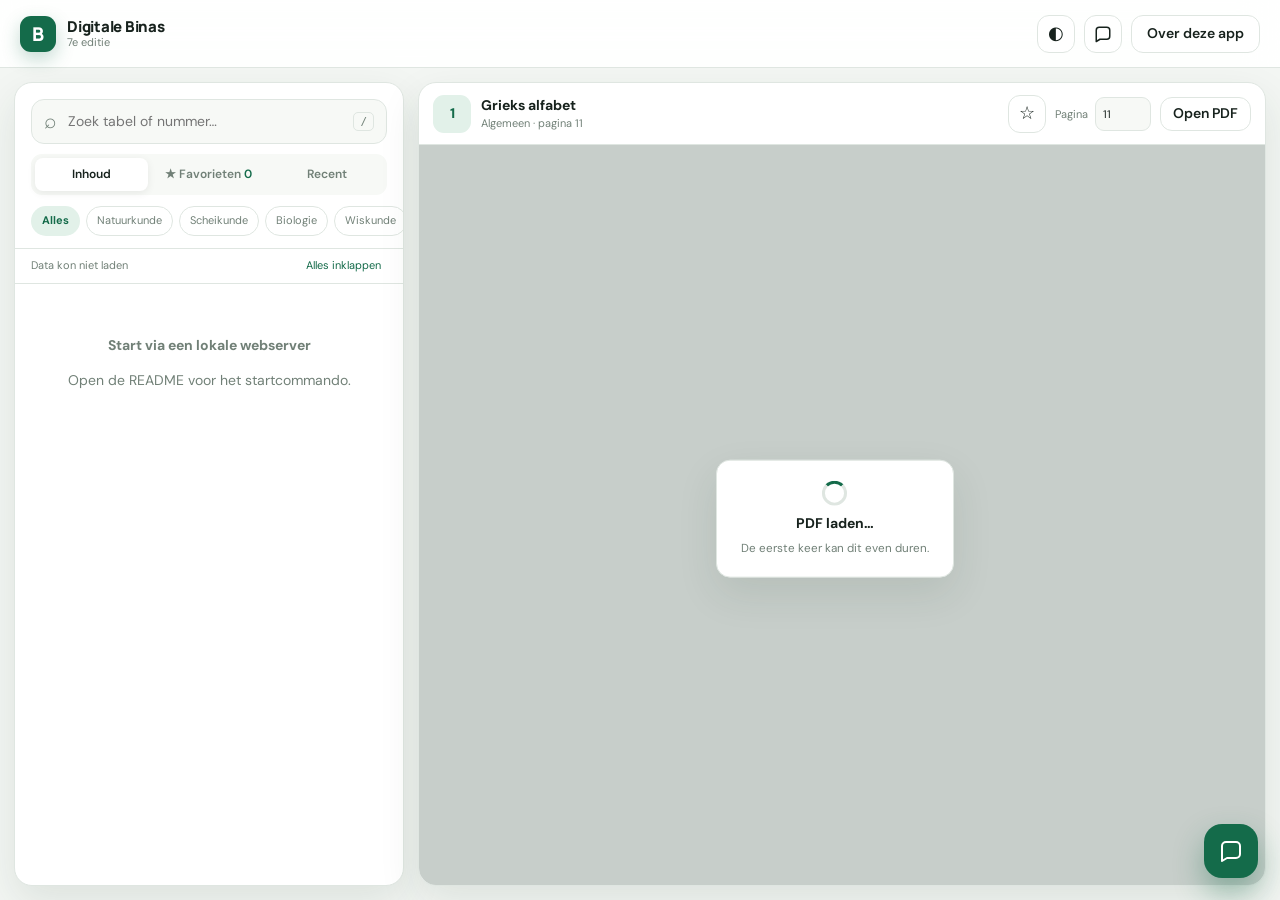
==== index.html @ 925eb30e "initial commit" ====
<!doctype html>
<html lang="nl" data-theme="light">
<head>
  <meta charset="utf-8">
  <meta name="viewport" content="width=device-width,initial-scale=1">
  <meta name="description" content="Lokale digitale Binas-tabelzoeker">
  <title>Digitale Binas — tabelzoeker</title>
  <link rel="icon" href="favicon.svg" type="image/svg+xml">
  <link rel="stylesheet" href="styles.css?v=highlight5">
  <style>
    .chat-fab { position: fixed !important; z-index: 80; right: 22px; bottom: 22px; width: 54px; height: 54px; border: 0; border-radius: 18px; background: var(--accent, #146b4a); color: #fff; cursor: pointer; display: grid; place-items: center; box-shadow: 0 14px 30px rgba(20,107,74,.38); }
    .chat-fab svg { pointer-events: none; }
    .chat-fab-close { display: none; }
    .chat-fab.open .chat-fab-open { display: none; }
    .chat-fab.open .chat-fab-close { display: block; }
    #chatHeaderButton svg { pointer-events: none; }
    .chat-popup { position: fixed !important; z-index: 80; right: 22px; bottom: 88px; left: auto; top: auto; inset: auto 22px 88px auto; margin: 0 !important; padding: 0 !important; width: min(400px, calc(100vw - 24px)) !important; max-width: none; height: min(560px, calc(100vh - 186px)); display: none !important; flex-direction: column; background: var(--surface, #fff); color: var(--ink, #17221d); border: 1px solid var(--line, #dfe6e1); border-radius: 20px; box-shadow: 0 24px 70px rgba(12,28,20,.28); overflow: hidden; }
    .chat-popup.open, .chat-popup[open] { display: flex !important; }
    @media (max-width: 850px) {
      .chat-fab { right: 14px; bottom: 14px; }
      .chat-popup { right: 8px; left: 8px; bottom: 78px; width: auto !important; inset: auto 8px 78px 8px; }
    }
  </style>
</head>
<body>
  <header class="topbar">
    <button class="icon-button mobile-only" id="menuButton" aria-label="Open inhoudsopgave">☰</button>
    <a class="brand" href="index.html" aria-label="Digitale Binas">
      <span class="brand-mark">B</span>
      <span><strong>Digitale Binas</strong><small>7e editie</small></span>
    </a>
    <nav class="top-actions" aria-label="Hoofdnavigatie">
      <button class="icon-button" id="themeButton" aria-label="Wissel thema" title="Wissel thema">◐</button>
      <button type="button" class="icon-button" id="chatHeaderButton" aria-label="Open Binas-assistent" title="Binas-assistent" onclick="toggleBinasChat(true)">
        <svg viewBox="0 0 24 24" width="18" height="18" fill="none" stroke="currentColor" stroke-width="2" stroke-linejoin="round" aria-hidden="true"><path d="M21 15a4 4 0 0 1-4 4H8l-5 3V7a4 4 0 0 1 4-4h10a4 4 0 0 1 4 4z"/></svg>
      </button>
      <button class="pill-button" id="infoButton">Over deze app</button>
    </nav>
  </header>

  <main class="app-shell">
    <aside class="sidebar" id="sidebar">
      <div class="search-wrap">
        <span aria-hidden="true">⌕</span>
        <input id="searchInput" type="search" placeholder="Zoek tabel of nummer…" autocomplete="off">
        <kbd>/</kbd>
      </div>

      <div class="quick-tabs" role="tablist" aria-label="Weergave">
        <button class="quick-tab active" data-view="contents">Inhoud</button>
        <button class="quick-tab" data-view="favorites">★ Favorieten <span id="favoriteCount">0</span></button>
        <button class="quick-tab" data-view="recent">Recent</button>
      </div>

      <div class="subject-filters" id="subjectFilters" aria-label="Vakkenfilter">
        <button class="subject active" data-theme-filter="all">Alles</button>
        <button class="subject" data-theme-filter="natuurkunde">Natuurkunde</button>
        <button class="subject" data-theme-filter="scheikunde">Scheikunde</button>
        <button class="subject" data-theme-filter="biologie">Biologie</button>
        <button class="subject" data-theme-filter="wiskunde">Wiskunde</button>
      </div>

      <div class="list-summary"><span id="resultSummary">Tabellen laden…</span><button id="expandButton">Alles inklappen</button></div>
      <div class="table-list" id="tableList" aria-live="polite"></div>
    </aside>

    <section class="viewer-panel">
      <div class="viewer-toolbar">
        <div class="current-table">
          <span class="table-badge" id="currentLabel">1</span>
          <span><strong id="currentTitle">Grieks alfabet</strong><small id="currentMeta">Algemeen · pagina 11</small></span>
        </div>
        <div class="viewer-actions">
          <button class="icon-button" id="favoriteCurrent" aria-label="Voeg huidige tabel toe aan favorieten" title="Favoriet">☆</button>
          <label class="page-jump">Pagina <input id="pageInput" type="number" min="1" max="317" value="11"></label>
          <button class="pill-button compact" id="openPdfButton">Open PDF</button>
        </div>
      </div>
      <div class="pdf-wrap">
        <div class="pdf-viewer" id="pdfViewer" role="document" aria-label="Binas PDF" tabindex="0">
          <div class="pdf-loading" id="pdfLoading"><span class="spinner"></span><b>PDF laden…</b><small>De eerste keer kan dit even duren.</small></div>
        </div>
      </div>
    </section>
  </main>

  <div class="backdrop" id="backdrop"></div>
  <dialog id="infoDialog">
    <button class="dialog-close" id="closeInfo" aria-label="Sluiten">×</button>
    <span class="eyebrow">LOKALE RECREATIE</span>
    <h2>De Binas, zonder het bladeren.</h2>
    <p>Zoek op onderwerp, titel of tabelnummer en spring direct naar de juiste pagina in je eigen PDF.</p>
    <div class="feature-grid">
      <div><b>383</b><span>tabellen en subtabelverwijzingen</span></div>
      <div><b>100</b><span>genummerde hoofdtabellen</span></div>
      <div><b>Lokaal</b><span>favorieten en recent bekeken</span></div>
    </div>
    <p class="muted">Deze onafhankelijke recreatie gebruikt uitsluitend het door jou aangeleverde, legaal verkregen PDF-bestand.</p>
  </dialog>

  <button type="button" class="chat-fab" id="chatToggle" aria-label="Open Binas-assistent" aria-expanded="false" title="Binas-assistent" onclick="toggleBinasChat()">
    <svg class="chat-fab-open" viewBox="0 0 24 24" width="24" height="24" fill="none" stroke="currentColor" stroke-width="2" stroke-linejoin="round" aria-hidden="true"><path d="M21 15a4 4 0 0 1-4 4H8l-5 3V7a4 4 0 0 1 4-4h10a4 4 0 0 1 4 4z"/></svg>
    <svg class="chat-fab-close" viewBox="0 0 24 24" width="22" height="22" fill="none" stroke="currentColor" stroke-width="2" aria-hidden="true"><path d="M6 6l12 12M18 6L6 18"/></svg>
  </button>
  <dialog class="chat-popup" id="chatPopup" aria-label="Binas-assistent" aria-hidden="true">
    <header class="chat-header">
      <span class="chat-avatar" aria-hidden="true">AI</span>
      <span>
        <strong>Binas-assistent</strong>
        <small>Zoekt in de PDF · DeepSeek</small>
      </span>
      <button type="button" class="dialog-close" id="chatClose" aria-label="Sluit assistent" onclick="toggleBinasChat(false)">×</button>
    </header>
    <div class="chat-messages" id="chatMessages" aria-live="polite"></div>
    <form class="chat-form" id="chatForm">
      <textarea id="chatInput" rows="1" placeholder="Vraag iets over Binas…" autocomplete="off"></textarea>
      <button type="submit" class="chat-send" aria-label="Verstuur">➤</button>
    </form>
  </dialog>

  <script>
    window.toggleBinasChat = function (force) {
      var popup = document.getElementById('chatPopup');
      var fab = document.getElementById('chatToggle');
      if (!popup) return false;
      var isOpen = popup.classList.contains('open') || popup.open === true;
      var open = typeof force === 'boolean' ? force : !isOpen;
      popup.classList.toggle('open', open);
      popup.setAttribute('aria-hidden', open ? 'false' : 'true');
      if (fab) {
        fab.classList.toggle('open', open);
        fab.setAttribute('aria-expanded', open ? 'true' : 'false');
      }
      if (open) {
        if (typeof popup.show === 'function' && !popup.open) popup.show();
        var input = document.getElementById('chatInput');
        if (input) setTimeout(function () { input.focus(); }, 0);
      } else if (typeof popup.close === 'function' && popup.open) {
        popup.close();
      }
      return open;
    };
    document.addEventListener('keydown', function (event) {
      if (event.key === 'Escape') window.toggleBinasChat(false);
    });
  </script>
  <script type="module" src="app.js?v=highlight6"></script>
</body>
</html>
---- styles.css ----
@import url('https://fonts.googleapis.com/css2?family=DM+Sans:wght@400;500;600;700&family=Manrope:wght@600;700;800&display=swap');

:root {
  --bg: #f3f6f3;
  --surface: #fff;
  --surface-2: #f7f9f6;
  --ink: #17221d;
  --muted: #718077;
  --line: #dfe6e1;
  --accent: #146b4a;
  --accent-soft: #e2f1e9;
  --shadow: 0 16px 40px rgba(27, 56, 42, .1);
  --topbar: 68px;
}

[data-theme="dark"] {
  --bg: #101713;
  --surface: #18211c;
  --surface-2: #1d2821;
  --ink: #edf5f0;
  --muted: #9aaba1;
  --line: #2b3931;
  --accent: #66c69b;
  --accent-soft: #213c30;
  --shadow: 0 16px 40px rgba(0, 0, 0, .32);
}

* { box-sizing: border-box; }
html, body { height: 100%; }
body { margin: 0; background: var(--bg); color: var(--ink); font: 14px/1.45 "DM Sans", sans-serif; overflow: hidden; }
button, input { font: inherit; }
button { color: inherit; }

.topbar { height: var(--topbar); display: flex; align-items: center; justify-content: space-between; padding: 0 20px; background: color-mix(in srgb, var(--surface) 92%, transparent); border-bottom: 1px solid var(--line); position: relative; z-index: 20; backdrop-filter: blur(18px); }
.brand { display: flex; align-items: center; gap: 11px; text-decoration: none; color: inherit; }
.brand-mark { width: 36px; height: 36px; display: grid; place-items: center; border-radius: 11px; color: white; background: var(--accent); font: 800 19px Manrope, sans-serif; box-shadow: 0 7px 18px color-mix(in srgb, var(--accent) 25%, transparent); }
.brand strong { display: block; font: 800 15px Manrope, sans-serif; letter-spacing: -.25px; }
.brand small { display: block; color: var(--muted); font-size: 11px; margin-top: -2px; }
.top-actions, .viewer-actions { display: flex; align-items: center; gap: 9px; }
.icon-button, .pill-button { border: 1px solid var(--line); background: var(--surface); cursor: pointer; transition: .18s ease; }
.icon-button:hover, .pill-button:hover { border-color: var(--accent); transform: translateY(-1px); }
.icon-button { width: 38px; height: 38px; border-radius: 12px; font-size: 18px; display: grid; place-items: center; }
.pill-button { min-height: 38px; border-radius: 12px; padding: 0 15px; font-weight: 600; }
.pill-button.compact { min-height: 34px; padding: 0 12px; }

.app-shell { height: calc(100vh - var(--topbar)); display: grid; grid-template-columns: 390px minmax(0, 1fr); gap: 14px; padding: 14px; }
.sidebar, .viewer-panel { background: var(--surface); border: 1px solid var(--line); border-radius: 18px; overflow: hidden; box-shadow: var(--shadow); }
.sidebar { display: flex; flex-direction: column; min-width: 0; }
.search-wrap { margin: 16px 16px 10px; height: 45px; border: 1px solid var(--line); background: var(--surface-2); border-radius: 13px; display: flex; align-items: center; gap: 9px; padding: 0 12px; }
.search-wrap:focus-within { border-color: var(--accent); box-shadow: 0 0 0 3px color-mix(in srgb, var(--accent) 13%, transparent); }
.search-wrap > span { font-size: 21px; color: var(--muted); }
.search-wrap input { flex: 1; width: 100%; border: 0; outline: 0; color: var(--ink); background: transparent; }
.search-wrap kbd { color: var(--muted); border: 1px solid var(--line); border-radius: 5px; padding: 1px 6px; font-size: 11px; }
.quick-tabs { display: grid; grid-template-columns: repeat(3, 1fr); gap: 5px; margin: 0 16px 11px; padding: 4px; background: var(--surface-2); border-radius: 11px; }
.quick-tab { border: 0; border-radius: 8px; background: transparent; padding: 8px 5px; color: var(--muted); cursor: pointer; font-size: 12px; font-weight: 600; }
.quick-tab.active { background: var(--surface); color: var(--ink); box-shadow: 0 2px 8px rgba(0,0,0,.07); }
.quick-tab span { color: var(--accent); }
.subject-filters { display: flex; gap: 6px; overflow: auto; padding: 0 16px 12px; scrollbar-width: none; }
.subject { flex: 0 0 auto; border: 1px solid var(--line); border-radius: 999px; background: transparent; padding: 6px 10px; font-size: 11px; color: var(--muted); cursor: pointer; }
.subject.active { color: var(--accent); background: var(--accent-soft); border-color: transparent; font-weight: 700; }
.list-summary { display: flex; justify-content: space-between; align-items: center; padding: 8px 16px; color: var(--muted); border-top: 1px solid var(--line); border-bottom: 1px solid var(--line); font-size: 11px; }
.list-summary button { border: 0; background: none; color: var(--accent); cursor: pointer; font-size: 11px; }
.table-list { flex: 1; overflow: auto; padding: 7px 8px 30px; }
.empty { padding: 44px 22px; text-align: center; color: var(--muted); }
.section { margin-bottom: 4px; }
.section-heading { width: 100%; display: flex; align-items: center; gap: 8px; border: 0; border-radius: 9px; background: transparent; cursor: pointer; padding: 9px 8px; text-align: left; font-weight: 700; font-size: 12px; letter-spacing: .02em; text-transform: uppercase; color: var(--muted); }
.section-heading:hover { background: var(--surface-2); }
.section-heading .chevron { margin-left: auto; transition: transform .15s; }
.section.collapsed .chevron { transform: rotate(-90deg); }
.section.collapsed .section-items { display: none; }
.table-row { display: grid; grid-template-columns: 39px 1fr 30px; align-items: center; gap: 7px; min-height: 43px; border-radius: 10px; padding: 3px 4px 3px 7px; cursor: pointer; }
.table-row:hover { background: var(--surface-2); }
.table-row.active { background: var(--accent-soft); color: var(--accent); }
.table-row.subtable { margin-left: 27px; grid-template-columns: 34px 1fr 30px; min-height: 38px; }
.row-label { width: 33px; height: 29px; display: grid; place-items: center; border-radius: 8px; background: var(--surface-2); border: 1px solid var(--line); font-weight: 700; font-size: 11px; }
.active .row-label { background: var(--surface); border-color: color-mix(in srgb, var(--accent) 28%, var(--line)); }
.row-copy { min-width: 0; }
.row-title { white-space: nowrap; overflow: hidden; text-overflow: ellipsis; display: block; font-weight: 500; }
.row-page { display: block; font-size: 10px; color: var(--muted); }
.star { height: 29px; border: 0; border-radius: 8px; background: transparent; color: var(--muted); cursor: pointer; font-size: 17px; }
.star:hover, .star.saved { color: #d8971c; background: color-mix(in srgb, #d8971c 10%, transparent); }

.viewer-panel { display: flex; flex-direction: column; min-width: 0; }
.viewer-toolbar { min-height: 62px; display: flex; align-items: center; justify-content: space-between; gap: 15px; padding: 10px 14px; border-bottom: 1px solid var(--line); }
.current-table { display: flex; align-items: center; gap: 10px; min-width: 0; }
.current-table > span:last-child { min-width: 0; }
.current-table strong { display: block; white-space: nowrap; text-overflow: ellipsis; overflow: hidden; }
.current-table small { display: block; color: var(--muted); font-size: 11px; }
.table-badge { flex: 0 0 auto; width: 38px; height: 38px; display: grid; place-items: center; border-radius: 11px; color: var(--accent); background: var(--accent-soft); font-weight: 800; }
.page-jump { color: var(--muted); font-size: 11px; white-space: nowrap; }
.page-jump input { width: 56px; height: 34px; margin-left: 4px; border: 1px solid var(--line); border-radius: 9px; background: var(--surface-2); color: var(--ink); padding: 0 7px; }
.pdf-wrap { flex: 1; min-height: 0; background: #c7ceca; overflow: hidden; }
.pdf-viewer { width: 100%; height: 100%; overflow: auto; padding: 24px max(18px, calc((100% - 920px) / 2)); scroll-behavior: auto; scrollbar-gutter: stable; position: relative; user-select: text; }
.pdf-page { position: relative; width: 100%; max-width: 920px; margin: 0 auto 18px; background: white; box-shadow: 0 4px 18px rgba(21, 36, 29, .18); border-radius: 2px; overflow: hidden; }
.pdf-page-surface { position: relative; margin: 0 auto; }
.pdf-page-surface canvas { position: absolute; inset: 0; width: 100%; height: 100%; display: block; }
.pdf-highlight-layer { position: absolute; inset: 0; z-index: 1; pointer-events: none; }
.pdf-answer-box { position: absolute; background: rgb(20 107 74 / 22%); outline: 1px solid color-mix(in srgb, var(--accent) 45%, transparent); border-radius: 2px; }
.textLayer { --total-scale-factor: calc(var(--scale-factor, 1) * var(--visual-viewport-scale, 1)); position: absolute; inset: 0; overflow: clip; line-height: 1; text-size-adjust: none; z-index: 2; transform-origin: 0 0; }
.textLayer span, .textLayer br { color: transparent; position: absolute; white-space: pre; cursor: text; transform-origin: 0% 0%; }
.textLayer > :not(.markedContent), .textLayer .markedContent span:not(.markedContent) {
  font-size: calc(var(--total-scale-factor) * var(--font-height, 1px));
  transform: rotate(var(--rotate, 0deg)) scaleX(var(--scale-x, 1));
}
.textLayer span.markedContent { top: 0; height: 0; }
.textLayer ::selection { background: color-mix(in srgb, var(--accent) 35%, transparent); }
.textLayer span.answer-highlight { background: transparent; }
.pdf-page-number { position: absolute; right: 9px; bottom: 8px; min-width: 25px; height: 22px; display: grid; place-items: center; padding: 0 6px; border-radius: 6px; color: #fff; background: rgba(17, 27, 22, .65); font-size: 10px; opacity: 0; transition: opacity .15s; }
.pdf-page:hover .pdf-page-number { opacity: 1; }
.pdf-loading { position: sticky; z-index: 3; top: 42%; width: fit-content; margin: 0 auto; display: grid; justify-items: center; gap: 7px; padding: 20px 24px; color: var(--ink); background: var(--surface); border: 1px solid var(--line); border-radius: 14px; box-shadow: var(--shadow); }
.pdf-loading small { color: var(--muted); }
.pdf-loading.hidden { display: none; }
.spinner { width: 25px; height: 25px; border: 3px solid var(--line); border-top-color: var(--accent); border-radius: 50%; animation: spin .8s linear infinite; }
@keyframes spin { to { transform: rotate(360deg); } }

.backdrop { display: none; }
dialog { width: min(570px, calc(100vw - 32px)); border: 1px solid var(--line); border-radius: 22px; background: var(--surface); color: var(--ink); box-shadow: 0 30px 90px rgba(0,0,0,.3); padding: 34px; }
dialog::backdrop { background: rgba(6, 18, 12, .48); backdrop-filter: blur(4px); }
.dialog-close { position: absolute; right: 16px; top: 14px; border: 0; background: transparent; color: var(--muted); cursor: pointer; font-size: 27px; }
.eyebrow { color: var(--accent); font-size: 11px; font-weight: 800; letter-spacing: .13em; }
dialog h2 { font: 800 30px/1.15 Manrope, sans-serif; letter-spacing: -.8px; margin: 10px 0; }
dialog p { color: var(--muted); }
.feature-grid { display: grid; grid-template-columns: repeat(3,1fr); gap: 9px; margin: 24px 0; }
.feature-grid div { padding: 16px 12px; background: var(--surface-2); border: 1px solid var(--line); border-radius: 13px; }
.feature-grid b { display: block; color: var(--accent); font: 800 20px Manrope, sans-serif; }
.feature-grid span { color: var(--muted); font-size: 11px; }
.muted { font-size: 11px; }
.mobile-only { display: none; }

.pdf-page.flash-focus { outline: 3px solid var(--accent); box-shadow: 0 0 0 7px color-mix(in srgb, var(--accent) 28%, transparent); }

.chat-fab { position: fixed; z-index: 60; right: 22px; bottom: 22px; width: 54px; height: 54px; border: 0; border-radius: 18px; background: var(--accent); color: #fff; cursor: pointer; display: grid; place-items: center; box-shadow: 0 14px 30px color-mix(in srgb, var(--accent) 38%, transparent); transition: transform .18s ease, background .18s ease; }
.chat-fab:hover { transform: translateY(-2px); }
.chat-fab-close { display: none; }
.chat-fab.open .chat-fab-open { display: none; }
.chat-fab.open .chat-fab-close { display: block; }
.chat-popup { position: fixed; z-index: 80; right: 22px; bottom: 88px; left: auto; top: auto; inset: auto 22px 88px auto; margin: 0; padding: 0; width: min(400px, calc(100vw - 24px)); max-width: none; height: min(560px, calc(100vh - var(--topbar) - 118px)); display: none; flex-direction: column; background: var(--surface); color: var(--ink); border: 1px solid var(--line); border-radius: 20px; box-shadow: 0 24px 70px rgba(12, 28, 20, .28); overflow: hidden; }
.chat-popup.open, .chat-popup[open] { display: flex; }
.chat-header { display: flex; align-items: center; gap: 10px; min-height: 64px; padding: 10px 44px 10px 14px; border-bottom: 1px solid var(--line); background: var(--surface-2); position: relative; }
.chat-header strong { display: block; font: 800 14px Manrope, sans-serif; }
.chat-header small { display: block; color: var(--muted); font-size: 11px; margin-top: -1px; }
.chat-avatar { width: 34px; height: 34px; display: grid; place-items: center; border-radius: 11px; background: var(--accent); color: #fff; font: 800 11px Manrope, sans-serif; }
.chat-header .dialog-close { right: 10px; top: 12px; }
.chat-messages { flex: 1; min-height: 0; overflow: auto; padding: 14px 14px 10px; display: flex; flex-direction: column; gap: 8px; }
.chat-empty { margin: auto; text-align: center; color: var(--muted); max-width: 280px; padding: 12px; }
.chat-empty b { display: block; color: var(--ink); margin-bottom: 6px; }
.chat-empty code { font-size: 11px; }
.chat-bubble { max-width: 92%; padding: 9px 12px; border-radius: 14px; line-height: 1.45; white-space: pre-wrap; overflow-wrap: anywhere; }
.chat-bubble.user { align-self: flex-end; background: var(--accent); color: #fff; border-bottom-right-radius: 5px; }
.chat-bubble.assistant { align-self: flex-start; background: var(--surface-2); border: 1px solid var(--line); border-bottom-left-radius: 5px; white-space: normal; }
.chat-bubble.error { border-color: #c45b4a; color: #b42318; }
.chat-bubble.pending { display: flex; align-items: center; gap: 8px; color: var(--muted); white-space: nowrap; }
.chat-cite { align-self: flex-start; border: 1px solid var(--line); background: var(--accent-soft); color: var(--accent); border-radius: 999px; padding: 5px 10px; font-size: 11px; font-weight: 700; cursor: pointer; }
.chat-cite:hover { border-color: var(--accent); }
.chat-form { display: flex; align-items: end; gap: 8px; padding: 10px 12px 12px; border-top: 1px solid var(--line); background: var(--surface); }
.chat-form textarea { flex: 1; resize: none; min-height: 40px; max-height: 120px; border: 1px solid var(--line); border-radius: 12px; background: var(--surface-2); color: var(--ink); padding: 10px 12px; outline: 0; }
.chat-form textarea:focus { border-color: var(--accent); box-shadow: 0 0 0 3px color-mix(in srgb, var(--accent) 13%, transparent); }
.chat-send { width: 40px; height: 40px; border: 0; border-radius: 12px; background: var(--accent); color: #fff; cursor: pointer; font-size: 16px; }
.chat-dots { display: inline-flex; gap: 3px; }
.chat-dots i { width: 6px; height: 6px; border-radius: 50%; background: var(--accent); animation: chat-bounce 1s infinite ease-in-out; }
.chat-dots i:nth-child(2) { animation-delay: .15s; }
.chat-dots i:nth-child(3) { animation-delay: .3s; }
@keyframes chat-bounce { 0%, 80%, 100% { opacity: .3; transform: translateY(0); } 40% { opacity: 1; transform: translateY(-3px); } }

@media (max-width: 850px) {
  body { overflow: hidden; }
  .mobile-only { display: grid; }
  .topbar { padding: 0 12px; }
  .topbar .brand { margin-right: auto; margin-left: 9px; }
  .top-actions .pill-button { display: none; }
  .app-shell { display: block; padding: 8px; }
  .viewer-panel { height: 100%; border-radius: 15px; }
  .sidebar { position: fixed; z-index: 40; left: 8px; top: calc(var(--topbar) + 8px); bottom: 8px; width: min(390px, calc(100vw - 38px)); transform: translateX(-110%); transition: transform .22s ease; }
  .sidebar.open { transform: translateX(0); }
  .backdrop { position: fixed; z-index: 35; inset: var(--topbar) 0 0; background: rgba(5,15,10,.45); }
  .backdrop.show { display: block; }
  .viewer-toolbar { align-items: flex-start; }
  .viewer-actions .page-jump, .viewer-actions .compact { display: none; }
  .chat-fab { right: 14px; bottom: 14px; }
  .chat-popup { right: 8px; left: 8px; bottom: 78px; width: auto; height: min(70vh, calc(100vh - var(--topbar) - 96px)); }
}

@media (max-width: 520px) {
  .brand small { display: none; }
  .feature-grid { grid-template-columns: 1fr; }
  dialog { padding: 28px 22px; }
}
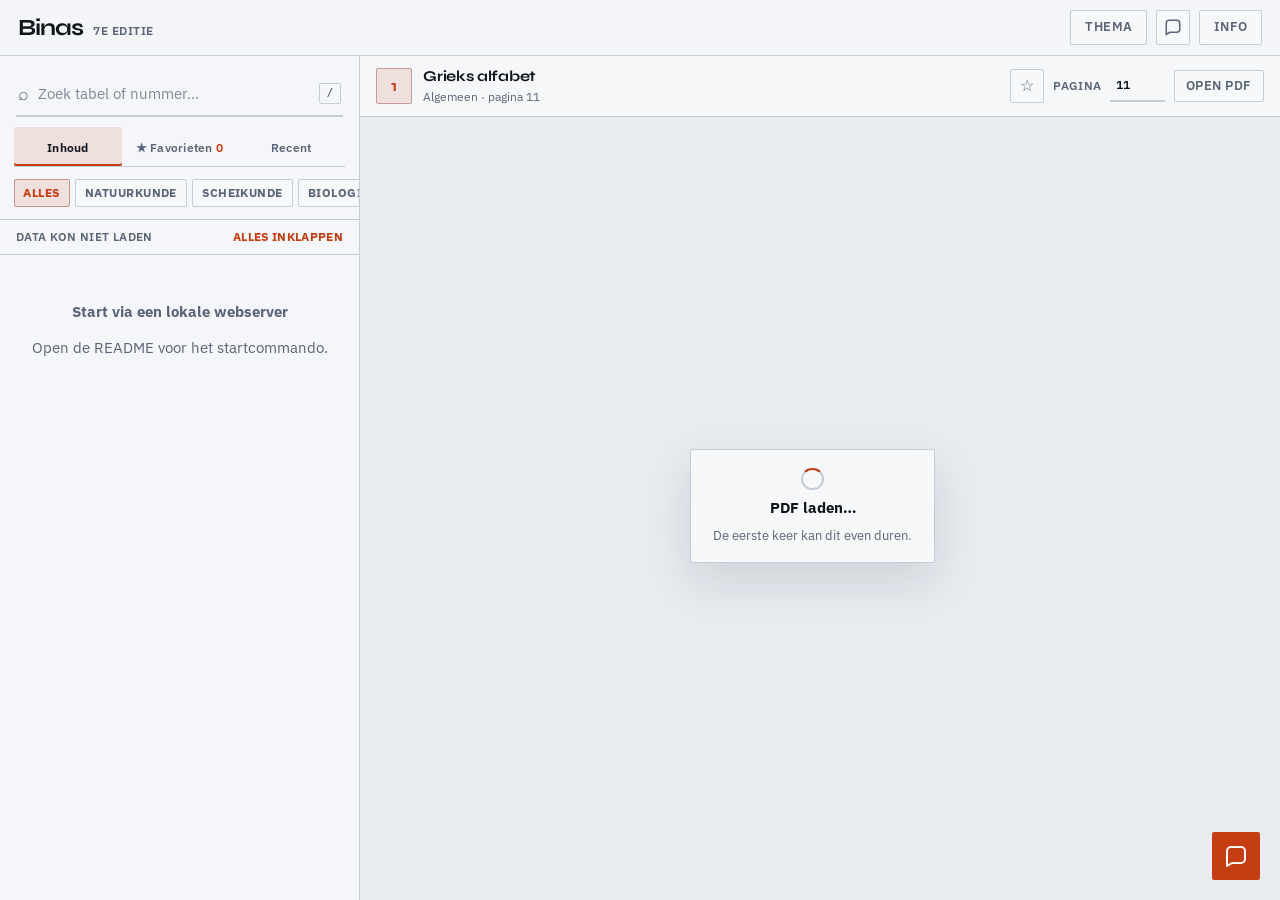
==== commit 46e79de0: "Restyle Digitale Binas to match the Cyfers visual system. Co-authored-by: Cursor <cursoragent@cursor" ====
--- a/index.html
+++ b/index.html
@@ -6,35 +6,24 @@
   <meta name="description" content="Lokale digitale Binas-tabelzoeker">
   <title>Digitale Binas — tabelzoeker</title>
   <link rel="icon" href="favicon.svg" type="image/svg+xml">
-  <link rel="stylesheet" href="styles.css?v=highlight5">
+  <link rel="stylesheet" href="styles.css?v=cyfers1">
   <style>
-    .chat-fab { position: fixed !important; z-index: 80; right: 22px; bottom: 22px; width: 54px; height: 54px; border: 0; border-radius: 18px; background: var(--accent, #146b4a); color: #fff; cursor: pointer; display: grid; place-items: center; box-shadow: 0 14px 30px rgba(20,107,74,.38); }
-    .chat-fab svg { pointer-events: none; }
-    .chat-fab-close { display: none; }
-    .chat-fab.open .chat-fab-open { display: none; }
-    .chat-fab.open .chat-fab-close { display: block; }
-    #chatHeaderButton svg { pointer-events: none; }
-    .chat-popup { position: fixed !important; z-index: 80; right: 22px; bottom: 88px; left: auto; top: auto; inset: auto 22px 88px auto; margin: 0 !important; padding: 0 !important; width: min(400px, calc(100vw - 24px)) !important; max-width: none; height: min(560px, calc(100vh - 186px)); display: none !important; flex-direction: column; background: var(--surface, #fff); color: var(--ink, #17221d); border: 1px solid var(--line, #dfe6e1); border-radius: 20px; box-shadow: 0 24px 70px rgba(12,28,20,.28); overflow: hidden; }
-    .chat-popup.open, .chat-popup[open] { display: flex !important; }
-    @media (max-width: 850px) {
-      .chat-fab { right: 14px; bottom: 14px; }
-      .chat-popup { right: 8px; left: 8px; bottom: 78px; width: auto !important; inset: auto 8px 78px 8px; }
-    }
+    .chat-fab svg, #chatHeaderButton svg { pointer-events: none; }
   </style>
 </head>
 <body>
   <header class="topbar">
     <button class="icon-button mobile-only" id="menuButton" aria-label="Open inhoudsopgave">☰</button>
     <a class="brand" href="index.html" aria-label="Digitale Binas">
-      <span class="brand-mark">B</span>
-      <span><strong>Digitale Binas</strong><small>7e editie</small></span>
+      <strong>Binas</strong>
+      <small>7e editie</small>
     </a>
     <nav class="top-actions" aria-label="Hoofdnavigatie">
-      <button class="icon-button" id="themeButton" aria-label="Wissel thema" title="Wissel thema">◐</button>
+      <button class="pill-button" id="themeButton" aria-label="Wissel thema" title="Wissel thema">Thema</button>
       <button type="button" class="icon-button" id="chatHeaderButton" aria-label="Open Binas-assistent" title="Binas-assistent" onclick="toggleBinasChat(true)">
         <svg viewBox="0 0 24 24" width="18" height="18" fill="none" stroke="currentColor" stroke-width="2" stroke-linejoin="round" aria-hidden="true"><path d="M21 15a4 4 0 0 1-4 4H8l-5 3V7a4 4 0 0 1 4-4h10a4 4 0 0 1 4 4z"/></svg>
       </button>
-      <button class="pill-button" id="infoButton">Over deze app</button>
+      <button class="pill-button" id="infoButton">Info</button>
     </nav>
   </header>
 
@@ -87,7 +76,7 @@
   <div class="backdrop" id="backdrop"></div>
   <dialog id="infoDialog">
     <button class="dialog-close" id="closeInfo" aria-label="Sluiten">×</button>
-    <span class="eyebrow">LOKALE RECREATIE</span>
+    <span class="eyebrow">Lokale recreatie</span>
     <h2>De Binas, zonder het bladeren.</h2>
     <p>Zoek op onderwerp, titel of tabelnummer en spring direct naar de juiste pagina in je eigen PDF.</p>
     <div class="feature-grid">
--- a/styles.css
+++ b/styles.css
@@ -1,102 +1,455 @@
-@import url('https://fonts.googleapis.com/css2?family=DM+Sans:wght@400;500;600;700&family=Manrope:wght@600;700;800&display=swap');
+@import url('https://fonts.googleapis.com/css2?family=IBM+Plex+Sans:wght@400;500;600;700&family=Syne:wght@700&display=swap');
 
 :root {
-  --bg: #f3f6f3;
-  --surface: #fff;
-  --surface-2: #f7f9f6;
-  --ink: #17221d;
-  --muted: #718077;
-  --line: #dfe6e1;
-  --accent: #146b4a;
-  --accent-soft: #e2f1e9;
-  --shadow: 0 16px 40px rgba(27, 56, 42, .1);
-  --topbar: 68px;
+  color-scheme: light;
+  --bg: #e8ecf1;
+  --bg-elevated: #f7f8fa;
+  --surface: #f7f8fa;
+  --surface-2: #eef1f5;
+  --ink: #10141c;
+  --muted: #5a6578;
+  --line: #c5ccd8;
+  --accent: #c43c11;
+  --accent-soft: rgba(196, 60, 17, 0.12);
+  --accent-ink: #fff8f5;
+  --danger: #9b1c1c;
+  --danger-bg: #fde8e8;
+  --focus: rgba(196, 60, 17, 0.4);
+  --header-fade: linear-gradient(180deg, #dfe5ee 0%, transparent 100%);
+  --topbar: 56px;
+  --font-body: "IBM Plex Sans", "Segoe UI", sans-serif;
+  --font-display: Syne, Georgia, serif;
+  --radius: 2px;
 }
 
 [data-theme="dark"] {
-  --bg: #101713;
-  --surface: #18211c;
-  --surface-2: #1d2821;
-  --ink: #edf5f0;
-  --muted: #9aaba1;
-  --line: #2b3931;
-  --accent: #66c69b;
-  --accent-soft: #213c30;
-  --shadow: 0 16px 40px rgba(0, 0, 0, .32);
+  color-scheme: dark;
+  --bg: #0d1016;
+  --bg-elevated: #161b24;
+  --surface: #161b24;
+  --surface-2: #1c2330;
+  --ink: #eef1f6;
+  --muted: #9aa5b8;
+  --line: #2a3344;
+  --accent: #ff6a35;
+  --accent-soft: rgba(255, 106, 53, 0.16);
+  --accent-ink: #140800;
+  --danger: #ff8f8f;
+  --danger-bg: #3a1515;
+  --focus: rgba(255, 106, 53, 0.45);
+  --header-fade: linear-gradient(180deg, #141925 0%, transparent 100%);
 }
 
 * { box-sizing: border-box; }
 html, body { height: 100%; }
-body { margin: 0; background: var(--bg); color: var(--ink); font: 14px/1.45 "DM Sans", sans-serif; overflow: hidden; }
-button, input { font: inherit; }
+body {
+  margin: 0;
+  color: var(--ink);
+  background-color: var(--bg);
+  background-image: var(--header-fade);
+  background-size: 100% 18rem;
+  background-position: top left;
+  background-repeat: no-repeat;
+  font: 15px/1.45 var(--font-body);
+  overflow: hidden;
+}
+button, input, textarea { font: inherit; }
 button { color: inherit; }
-
-.topbar { height: var(--topbar); display: flex; align-items: center; justify-content: space-between; padding: 0 20px; background: color-mix(in srgb, var(--surface) 92%, transparent); border-bottom: 1px solid var(--line); position: relative; z-index: 20; backdrop-filter: blur(18px); }
-.brand { display: flex; align-items: center; gap: 11px; text-decoration: none; color: inherit; }
-.brand-mark { width: 36px; height: 36px; display: grid; place-items: center; border-radius: 11px; color: white; background: var(--accent); font: 800 19px Manrope, sans-serif; box-shadow: 0 7px 18px color-mix(in srgb, var(--accent) 25%, transparent); }
-.brand strong { display: block; font: 800 15px Manrope, sans-serif; letter-spacing: -.25px; }
-.brand small { display: block; color: var(--muted); font-size: 11px; margin-top: -2px; }
-.top-actions, .viewer-actions { display: flex; align-items: center; gap: 9px; }
-.icon-button, .pill-button { border: 1px solid var(--line); background: var(--surface); cursor: pointer; transition: .18s ease; }
-.icon-button:hover, .pill-button:hover { border-color: var(--accent); transform: translateY(-1px); }
-.icon-button { width: 38px; height: 38px; border-radius: 12px; font-size: 18px; display: grid; place-items: center; }
-.pill-button { min-height: 38px; border-radius: 12px; padding: 0 15px; font-weight: 600; }
-.pill-button.compact { min-height: 34px; padding: 0 12px; }
-
-.app-shell { height: calc(100vh - var(--topbar)); display: grid; grid-template-columns: 390px minmax(0, 1fr); gap: 14px; padding: 14px; }
-.sidebar, .viewer-panel { background: var(--surface); border: 1px solid var(--line); border-radius: 18px; overflow: hidden; box-shadow: var(--shadow); }
-.sidebar { display: flex; flex-direction: column; min-width: 0; }
-.search-wrap { margin: 16px 16px 10px; height: 45px; border: 1px solid var(--line); background: var(--surface-2); border-radius: 13px; display: flex; align-items: center; gap: 9px; padding: 0 12px; }
-.search-wrap:focus-within { border-color: var(--accent); box-shadow: 0 0 0 3px color-mix(in srgb, var(--accent) 13%, transparent); }
-.search-wrap > span { font-size: 21px; color: var(--muted); }
-.search-wrap input { flex: 1; width: 100%; border: 0; outline: 0; color: var(--ink); background: transparent; }
-.search-wrap kbd { color: var(--muted); border: 1px solid var(--line); border-radius: 5px; padding: 1px 6px; font-size: 11px; }
-.quick-tabs { display: grid; grid-template-columns: repeat(3, 1fr); gap: 5px; margin: 0 16px 11px; padding: 4px; background: var(--surface-2); border-radius: 11px; }
-.quick-tab { border: 0; border-radius: 8px; background: transparent; padding: 8px 5px; color: var(--muted); cursor: pointer; font-size: 12px; font-weight: 600; }
-.quick-tab.active { background: var(--surface); color: var(--ink); box-shadow: 0 2px 8px rgba(0,0,0,.07); }
+button:focus-visible,
+input:focus-visible,
+textarea:focus-visible {
+  outline: 2px solid var(--accent);
+  outline-offset: 2px;
+}
+
+.topbar {
+  height: var(--topbar);
+  display: flex;
+  align-items: center;
+  justify-content: space-between;
+  padding: 0 1.1rem;
+  background: color-mix(in srgb, var(--bg-elevated) 88%, transparent);
+  border-bottom: 1px solid var(--line);
+  position: relative;
+  z-index: 20;
+}
+.brand {
+  display: flex;
+  align-items: baseline;
+  gap: 0.65rem;
+  text-decoration: none;
+  color: inherit;
+}
+.brand-mark {
+  display: none;
+}
+.brand strong {
+  display: block;
+  font-family: var(--font-display);
+  font-size: 1.45rem;
+  font-weight: 700;
+  letter-spacing: -0.04em;
+  line-height: 1;
+}
+.brand small {
+  display: block;
+  color: var(--muted);
+  font-size: 0.72rem;
+  font-weight: 600;
+  letter-spacing: 0.04em;
+  text-transform: uppercase;
+}
+.top-actions, .viewer-actions { display: flex; align-items: center; gap: 0.55rem; }
+.icon-button, .pill-button {
+  border: 1px solid var(--line);
+  background: var(--bg-elevated);
+  cursor: pointer;
+  transition: color 160ms ease, border-color 160ms ease, background 160ms ease, transform 120ms ease;
+}
+.icon-button:hover, .pill-button:hover {
+  border-color: var(--ink);
+  color: var(--ink);
+}
+.icon-button {
+  width: 2.15rem;
+  height: 2.15rem;
+  border-radius: var(--radius);
+  font-size: 1rem;
+  display: grid;
+  place-items: center;
+  color: var(--muted);
+}
+.pill-button {
+  min-height: 2.15rem;
+  border-radius: var(--radius);
+  padding: 0 0.85rem;
+  font-size: 0.8rem;
+  font-weight: 600;
+  letter-spacing: 0.04em;
+  text-transform: uppercase;
+  color: var(--muted);
+}
+.pill-button.compact { min-height: 2rem; padding: 0 0.7rem; }
+
+.app-shell {
+  height: calc(100vh - var(--topbar));
+  display: grid;
+  grid-template-columns: 360px minmax(0, 1fr);
+  gap: 0;
+  padding: 0;
+}
+.sidebar, .viewer-panel {
+  background: var(--bg-elevated);
+  border: 0;
+  border-radius: 0;
+  overflow: hidden;
+  box-shadow: none;
+}
+.sidebar {
+  display: flex;
+  flex-direction: column;
+  min-width: 0;
+  border-right: 1px solid var(--line);
+  background: color-mix(in srgb, var(--bg-elevated) 92%, transparent);
+}
+.search-wrap {
+  margin: 1rem 1rem 0.65rem;
+  height: auto;
+  border: 0;
+  border-bottom: 2px solid var(--line);
+  border-radius: 0;
+  background: transparent;
+  display: flex;
+  align-items: center;
+  gap: 0.55rem;
+  padding: 0.55rem 0.15rem;
+  transition: border-color 160ms ease;
+}
+.search-wrap:focus-within { border-bottom-color: var(--accent); box-shadow: none; }
+.search-wrap > span { font-size: 1.1rem; color: var(--muted); }
+.search-wrap input { flex: 1; width: 100%; border: 0; outline: 0; color: var(--ink); background: transparent; padding: 0; }
+.search-wrap input::placeholder { color: var(--muted); opacity: 0.75; }
+.search-wrap kbd {
+  color: var(--muted);
+  border: 1px solid var(--line);
+  border-radius: var(--radius);
+  padding: 0.1rem 0.4rem;
+  font-size: 0.7rem;
+  font-weight: 600;
+  font-family: ui-monospace, SFMono-Regular, Menlo, Consolas, monospace;
+}
+.quick-tabs {
+  display: grid;
+  grid-template-columns: repeat(3, 1fr);
+  gap: 0.2rem;
+  margin: 0 0.85rem 0.75rem;
+  padding: 0;
+  background: transparent;
+  border-radius: 0;
+  border-bottom: 1px solid var(--line);
+}
+.quick-tab {
+  border: 0;
+  border-radius: var(--radius);
+  background: transparent;
+  padding: 0.65rem 0.35rem;
+  color: var(--muted);
+  cursor: pointer;
+  font-size: 0.78rem;
+  font-weight: 600;
+  letter-spacing: 0.02em;
+  transition: background 140ms ease, color 140ms ease;
+}
+.quick-tab:hover { background: var(--accent-soft); color: var(--ink); }
+.quick-tab.active {
+  background: var(--accent-soft);
+  color: var(--ink);
+  box-shadow: inset 0 -2px 0 var(--accent);
+  font-weight: 650;
+}
 .quick-tab span { color: var(--accent); }
-.subject-filters { display: flex; gap: 6px; overflow: auto; padding: 0 16px 12px; scrollbar-width: none; }
-.subject { flex: 0 0 auto; border: 1px solid var(--line); border-radius: 999px; background: transparent; padding: 6px 10px; font-size: 11px; color: var(--muted); cursor: pointer; }
-.subject.active { color: var(--accent); background: var(--accent-soft); border-color: transparent; font-weight: 700; }
-.list-summary { display: flex; justify-content: space-between; align-items: center; padding: 8px 16px; color: var(--muted); border-top: 1px solid var(--line); border-bottom: 1px solid var(--line); font-size: 11px; }
-.list-summary button { border: 0; background: none; color: var(--accent); cursor: pointer; font-size: 11px; }
-.table-list { flex: 1; overflow: auto; padding: 7px 8px 30px; }
-.empty { padding: 44px 22px; text-align: center; color: var(--muted); }
-.section { margin-bottom: 4px; }
-.section-heading { width: 100%; display: flex; align-items: center; gap: 8px; border: 0; border-radius: 9px; background: transparent; cursor: pointer; padding: 9px 8px; text-align: left; font-weight: 700; font-size: 12px; letter-spacing: .02em; text-transform: uppercase; color: var(--muted); }
-.section-heading:hover { background: var(--surface-2); }
+.subject-filters {
+  display: flex;
+  gap: 0.35rem;
+  overflow: auto;
+  padding: 0 0.85rem 0.75rem;
+  scrollbar-width: none;
+}
+.subject {
+  flex: 0 0 auto;
+  border: 1px solid var(--line);
+  border-radius: var(--radius);
+  background: var(--bg-elevated);
+  padding: 0.28rem 0.55rem;
+  font-size: 0.72rem;
+  font-weight: 700;
+  letter-spacing: 0.04em;
+  text-transform: uppercase;
+  color: var(--muted);
+  cursor: pointer;
+  transition: background 140ms ease, border-color 140ms ease, color 140ms ease;
+}
+.subject:hover { border-color: var(--ink); color: var(--ink); }
+.subject.active {
+  color: var(--accent);
+  background: var(--accent-soft);
+  border-color: color-mix(in srgb, var(--accent) 40%, var(--line));
+}
+.list-summary {
+  display: flex;
+  justify-content: space-between;
+  align-items: center;
+  padding: 0.55rem 1rem;
+  color: var(--muted);
+  border-top: 1px solid var(--line);
+  border-bottom: 1px solid var(--line);
+  font-size: 0.72rem;
+  font-weight: 600;
+  letter-spacing: 0.03em;
+  text-transform: uppercase;
+}
+.list-summary button {
+  border: 0;
+  background: none;
+  color: var(--accent);
+  cursor: pointer;
+  font-size: 0.72rem;
+  font-weight: 700;
+  letter-spacing: 0.03em;
+  text-transform: uppercase;
+  padding: 0;
+}
+.table-list { flex: 1; overflow: auto; padding: 0.35rem 0 1.5rem; }
+.empty {
+  padding: 2.5rem 1.25rem;
+  text-align: center;
+  color: var(--muted);
+  font-size: 0.92rem;
+}
+.section { margin-bottom: 0; }
+.section-heading {
+  width: 100%;
+  display: flex;
+  align-items: center;
+  gap: 0.5rem;
+  border: 0;
+  border-radius: 0;
+  background: transparent;
+  cursor: pointer;
+  padding: 0.7rem 1rem;
+  text-align: left;
+  font-weight: 700;
+  font-size: 0.72rem;
+  letter-spacing: 0.06em;
+  text-transform: uppercase;
+  color: var(--muted);
+}
+.section-heading:hover { background: var(--accent-soft); }
 .section-heading .chevron { margin-left: auto; transition: transform .15s; }
 .section.collapsed .chevron { transform: rotate(-90deg); }
 .section.collapsed .section-items { display: none; }
-.table-row { display: grid; grid-template-columns: 39px 1fr 30px; align-items: center; gap: 7px; min-height: 43px; border-radius: 10px; padding: 3px 4px 3px 7px; cursor: pointer; }
-.table-row:hover { background: var(--surface-2); }
-.table-row.active { background: var(--accent-soft); color: var(--accent); }
-.table-row.subtable { margin-left: 27px; grid-template-columns: 34px 1fr 30px; min-height: 38px; }
-.row-label { width: 33px; height: 29px; display: grid; place-items: center; border-radius: 8px; background: var(--surface-2); border: 1px solid var(--line); font-weight: 700; font-size: 11px; }
-.active .row-label { background: var(--surface); border-color: color-mix(in srgb, var(--accent) 28%, var(--line)); }
+.table-row {
+  display: grid;
+  grid-template-columns: 2.4rem 1fr 1.85rem;
+  align-items: center;
+  gap: 0.45rem;
+  min-height: 2.65rem;
+  border-radius: 0;
+  padding: 0.25rem 0.65rem 0.25rem 1rem;
+  cursor: pointer;
+  border-bottom: 1px solid transparent;
+  transition: background 140ms ease, box-shadow 140ms ease, padding-left 140ms ease;
+}
+.table-row:hover {
+  background: var(--accent-soft);
+  padding-left: 1.15rem;
+}
+.table-row.active {
+  background: var(--accent-soft);
+  color: var(--ink);
+  box-shadow: inset 3px 0 0 var(--accent);
+  font-weight: 550;
+}
+.table-row.subtable {
+  margin-left: 1.1rem;
+  grid-template-columns: 2.1rem 1fr 1.85rem;
+  min-height: 2.35rem;
+  padding-left: 0.65rem;
+}
+.table-row.subtable:hover { padding-left: 0.85rem; }
+.row-label {
+  width: 2rem;
+  height: 1.7rem;
+  display: grid;
+  place-items: center;
+  border-radius: var(--radius);
+  background: transparent;
+  border: 1px solid var(--line);
+  font-family: var(--font-display);
+  font-weight: 700;
+  font-size: 0.78rem;
+  letter-spacing: -0.02em;
+}
+.active .row-label {
+  background: var(--accent-soft);
+  border-color: color-mix(in srgb, var(--accent) 40%, var(--line));
+  color: var(--accent);
+}
 .row-copy { min-width: 0; }
-.row-title { white-space: nowrap; overflow: hidden; text-overflow: ellipsis; display: block; font-weight: 500; }
-.row-page { display: block; font-size: 10px; color: var(--muted); }
-.star { height: 29px; border: 0; border-radius: 8px; background: transparent; color: var(--muted); cursor: pointer; font-size: 17px; }
-.star:hover, .star.saved { color: #d8971c; background: color-mix(in srgb, #d8971c 10%, transparent); }
+.row-title {
+  white-space: nowrap;
+  overflow: hidden;
+  text-overflow: ellipsis;
+  display: block;
+  font-weight: 500;
+}
+.row-page { display: block; font-size: 0.7rem; color: var(--muted); }
+.star {
+  height: 1.7rem;
+  border: 0;
+  border-radius: var(--radius);
+  background: transparent;
+  color: var(--muted);
+  cursor: pointer;
+  font-size: 1rem;
+}
+.star:hover, .star.saved {
+  color: var(--accent);
+  background: var(--accent-soft);
+}
 
 .viewer-panel { display: flex; flex-direction: column; min-width: 0; }
-.viewer-toolbar { min-height: 62px; display: flex; align-items: center; justify-content: space-between; gap: 15px; padding: 10px 14px; border-bottom: 1px solid var(--line); }
-.current-table { display: flex; align-items: center; gap: 10px; min-width: 0; }
+.viewer-toolbar {
+  min-height: 3.5rem;
+  display: flex;
+  align-items: center;
+  justify-content: space-between;
+  gap: 1rem;
+  padding: 0.65rem 1rem;
+  border-bottom: 1px solid var(--line);
+  background: color-mix(in srgb, var(--bg-elevated) 90%, transparent);
+}
+.current-table { display: flex; align-items: center; gap: 0.7rem; min-width: 0; }
 .current-table > span:last-child { min-width: 0; }
-.current-table strong { display: block; white-space: nowrap; text-overflow: ellipsis; overflow: hidden; }
-.current-table small { display: block; color: var(--muted); font-size: 11px; }
-.table-badge { flex: 0 0 auto; width: 38px; height: 38px; display: grid; place-items: center; border-radius: 11px; color: var(--accent); background: var(--accent-soft); font-weight: 800; }
-.page-jump { color: var(--muted); font-size: 11px; white-space: nowrap; }
-.page-jump input { width: 56px; height: 34px; margin-left: 4px; border: 1px solid var(--line); border-radius: 9px; background: var(--surface-2); color: var(--ink); padding: 0 7px; }
-.pdf-wrap { flex: 1; min-height: 0; background: #c7ceca; overflow: hidden; }
-.pdf-viewer { width: 100%; height: 100%; overflow: auto; padding: 24px max(18px, calc((100% - 920px) / 2)); scroll-behavior: auto; scrollbar-gutter: stable; position: relative; user-select: text; }
-.pdf-page { position: relative; width: 100%; max-width: 920px; margin: 0 auto 18px; background: white; box-shadow: 0 4px 18px rgba(21, 36, 29, .18); border-radius: 2px; overflow: hidden; }
+.current-table strong {
+  display: block;
+  white-space: nowrap;
+  text-overflow: ellipsis;
+  overflow: hidden;
+  font-family: var(--font-display);
+  font-weight: 700;
+  letter-spacing: -0.02em;
+}
+.current-table small { display: block; color: var(--muted); font-size: 0.75rem; }
+.table-badge {
+  flex: 0 0 auto;
+  width: 2.25rem;
+  height: 2.25rem;
+  display: grid;
+  place-items: center;
+  border-radius: var(--radius);
+  color: var(--accent);
+  background: var(--accent-soft);
+  border: 1px solid color-mix(in srgb, var(--accent) 35%, var(--line));
+  font-family: var(--font-display);
+  font-weight: 700;
+  font-size: 1rem;
+  letter-spacing: -0.03em;
+}
+.page-jump { color: var(--muted); font-size: 0.75rem; white-space: nowrap; font-weight: 600; letter-spacing: 0.03em; text-transform: uppercase; }
+.page-jump input {
+  width: 3.4rem;
+  height: 2rem;
+  margin-left: 0.35rem;
+  border: 0;
+  border-bottom: 2px solid var(--line);
+  border-radius: 0;
+  background: transparent;
+  color: var(--ink);
+  padding: 0 0.35rem;
+}
+.page-jump input:focus { border-bottom-color: var(--accent); outline: none; }
+.pdf-wrap { flex: 1; min-height: 0; background: var(--bg); overflow: hidden; }
+.pdf-viewer {
+  width: 100%;
+  height: 100%;
+  overflow: auto;
+  padding: 1.25rem max(1rem, calc((100% - 920px) / 2));
+  scroll-behavior: auto;
+  scrollbar-gutter: stable;
+  position: relative;
+  user-select: text;
+}
+.pdf-page {
+  position: relative;
+  width: 100%;
+  max-width: 920px;
+  margin: 0 auto 1rem;
+  background: white;
+  box-shadow: 0 8px 28px rgba(16, 20, 28, .12);
+  border: 1px solid var(--line);
+  border-radius: var(--radius);
+  overflow: hidden;
+}
 .pdf-page-surface { position: relative; margin: 0 auto; }
 .pdf-page-surface canvas { position: absolute; inset: 0; width: 100%; height: 100%; display: block; }
 .pdf-highlight-layer { position: absolute; inset: 0; z-index: 1; pointer-events: none; }
-.pdf-answer-box { position: absolute; background: rgb(20 107 74 / 22%); outline: 1px solid color-mix(in srgb, var(--accent) 45%, transparent); border-radius: 2px; }
-.textLayer { --total-scale-factor: calc(var(--scale-factor, 1) * var(--visual-viewport-scale, 1)); position: absolute; inset: 0; overflow: clip; line-height: 1; text-size-adjust: none; z-index: 2; transform-origin: 0 0; }
+.pdf-answer-box {
+  position: absolute;
+  background: color-mix(in srgb, var(--accent) 22%, transparent);
+  outline: 1px solid color-mix(in srgb, var(--accent) 45%, transparent);
+  border-radius: var(--radius);
+}
+.textLayer {
+  --total-scale-factor: calc(var(--scale-factor, 1) * var(--visual-viewport-scale, 1));
+  position: absolute;
+  inset: 0;
+  overflow: clip;
+  line-height: 1;
+  text-size-adjust: none;
+  z-index: 2;
+  transform-origin: 0 0;
+}
 .textLayer span, .textLayer br { color: transparent; position: absolute; white-space: pre; cursor: text; transform-origin: 0% 0%; }
 .textLayer > :not(.markedContent), .textLayer .markedContent span:not(.markedContent) {
   font-size: calc(var(--total-scale-factor) * var(--font-height, 1px));
@@ -105,83 +458,346 @@
 .textLayer span.markedContent { top: 0; height: 0; }
 .textLayer ::selection { background: color-mix(in srgb, var(--accent) 35%, transparent); }
 .textLayer span.answer-highlight { background: transparent; }
-.pdf-page-number { position: absolute; right: 9px; bottom: 8px; min-width: 25px; height: 22px; display: grid; place-items: center; padding: 0 6px; border-radius: 6px; color: #fff; background: rgba(17, 27, 22, .65); font-size: 10px; opacity: 0; transition: opacity .15s; }
+.pdf-page-number {
+  position: absolute;
+  right: 0.55rem;
+  bottom: 0.5rem;
+  min-width: 1.5rem;
+  height: 1.35rem;
+  display: grid;
+  place-items: center;
+  padding: 0 0.4rem;
+  border-radius: var(--radius);
+  color: #fff;
+  background: rgba(16, 20, 28, .7);
+  font-size: 0.65rem;
+  font-weight: 700;
+  opacity: 0;
+  transition: opacity .15s;
+}
 .pdf-page:hover .pdf-page-number { opacity: 1; }
-.pdf-loading { position: sticky; z-index: 3; top: 42%; width: fit-content; margin: 0 auto; display: grid; justify-items: center; gap: 7px; padding: 20px 24px; color: var(--ink); background: var(--surface); border: 1px solid var(--line); border-radius: 14px; box-shadow: var(--shadow); }
+.pdf-loading {
+  position: sticky;
+  z-index: 3;
+  top: 42%;
+  width: fit-content;
+  margin: 0 auto;
+  display: grid;
+  justify-items: center;
+  gap: 0.45rem;
+  padding: 1.1rem 1.35rem;
+  color: var(--ink);
+  background: var(--bg-elevated);
+  border: 1px solid var(--line);
+  border-radius: var(--radius);
+  box-shadow: 0 18px 48px rgba(16, 20, 28, 0.12);
+}
 .pdf-loading small { color: var(--muted); }
 .pdf-loading.hidden { display: none; }
-.spinner { width: 25px; height: 25px; border: 3px solid var(--line); border-top-color: var(--accent); border-radius: 50%; animation: spin .8s linear infinite; }
+.spinner {
+  width: 1.4rem;
+  height: 1.4rem;
+  border: 2px solid var(--line);
+  border-top-color: var(--accent);
+  border-radius: 50%;
+  animation: spin .8s linear infinite;
+}
 @keyframes spin { to { transform: rotate(360deg); } }
 
 .backdrop { display: none; }
-dialog { width: min(570px, calc(100vw - 32px)); border: 1px solid var(--line); border-radius: 22px; background: var(--surface); color: var(--ink); box-shadow: 0 30px 90px rgba(0,0,0,.3); padding: 34px; }
-dialog::backdrop { background: rgba(6, 18, 12, .48); backdrop-filter: blur(4px); }
-.dialog-close { position: absolute; right: 16px; top: 14px; border: 0; background: transparent; color: var(--muted); cursor: pointer; font-size: 27px; }
-.eyebrow { color: var(--accent); font-size: 11px; font-weight: 800; letter-spacing: .13em; }
-dialog h2 { font: 800 30px/1.15 Manrope, sans-serif; letter-spacing: -.8px; margin: 10px 0; }
-dialog p { color: var(--muted); }
-.feature-grid { display: grid; grid-template-columns: repeat(3,1fr); gap: 9px; margin: 24px 0; }
-.feature-grid div { padding: 16px 12px; background: var(--surface-2); border: 1px solid var(--line); border-radius: 13px; }
-.feature-grid b { display: block; color: var(--accent); font: 800 20px Manrope, sans-serif; }
-.feature-grid span { color: var(--muted); font-size: 11px; }
-.muted { font-size: 11px; }
+dialog {
+  width: min(36rem, calc(100vw - 2rem));
+  border: 1px solid var(--line);
+  border-radius: 0;
+  background: var(--bg-elevated);
+  color: var(--ink);
+  box-shadow: 0 18px 48px rgba(16, 20, 28, 0.18);
+  padding: 1.5rem 1.35rem 1.35rem;
+}
+dialog::backdrop { background: rgba(16, 20, 28, 0.48); }
+[data-theme="dark"] dialog::backdrop { background: rgba(0, 0, 0, 0.62); }
+.dialog-close {
+  position: absolute;
+  right: 0.85rem;
+  top: 0.75rem;
+  border: 0;
+  background: transparent;
+  color: var(--muted);
+  cursor: pointer;
+  font-size: 1.5rem;
+  line-height: 1;
+}
+.dialog-close:hover { color: var(--ink); }
+.eyebrow {
+  color: var(--accent);
+  font-size: 0.72rem;
+  font-weight: 700;
+  letter-spacing: 0.08em;
+  text-transform: uppercase;
+}
+dialog h2 {
+  font-family: var(--font-display);
+  font-size: clamp(1.65rem, 4vw, 2.15rem);
+  font-weight: 700;
+  letter-spacing: -0.03em;
+  line-height: 1.1;
+  margin: 0.55rem 0;
+}
+dialog p { color: var(--muted); margin: 0; }
+.feature-grid {
+  display: grid;
+  grid-template-columns: repeat(3, 1fr);
+  gap: 0.55rem;
+  margin: 1.35rem 0;
+}
+.feature-grid div {
+  padding: 0.9rem 0.75rem;
+  background: transparent;
+  border: 1px solid var(--line);
+  border-radius: var(--radius);
+}
+.feature-grid b {
+  display: block;
+  color: var(--accent);
+  font-family: var(--font-display);
+  font-size: 1.55rem;
+  font-weight: 700;
+  letter-spacing: -0.03em;
+}
+.feature-grid span { color: var(--muted); font-size: 0.75rem; }
+.muted { font-size: 0.78rem; }
 .mobile-only { display: none; }
 
-.pdf-page.flash-focus { outline: 3px solid var(--accent); box-shadow: 0 0 0 7px color-mix(in srgb, var(--accent) 28%, transparent); }
-
-.chat-fab { position: fixed; z-index: 60; right: 22px; bottom: 22px; width: 54px; height: 54px; border: 0; border-radius: 18px; background: var(--accent); color: #fff; cursor: pointer; display: grid; place-items: center; box-shadow: 0 14px 30px color-mix(in srgb, var(--accent) 38%, transparent); transition: transform .18s ease, background .18s ease; }
-.chat-fab:hover { transform: translateY(-2px); }
+.pdf-page.flash-focus {
+  outline: 2px solid var(--accent);
+  box-shadow: 0 0 0 4px var(--accent-soft);
+}
+
+.chat-fab {
+  position: fixed;
+  z-index: 60;
+  right: 1.25rem;
+  bottom: 1.25rem;
+  width: 3rem;
+  height: 3rem;
+  border: 0;
+  border-radius: var(--radius);
+  background: var(--accent);
+  color: var(--accent-ink);
+  cursor: pointer;
+  display: grid;
+  place-items: center;
+  box-shadow: none;
+  transition: transform 120ms ease, opacity 160ms ease;
+}
+.chat-fab:hover { transform: translateY(-1px); }
 .chat-fab-close { display: none; }
 .chat-fab.open .chat-fab-open { display: none; }
 .chat-fab.open .chat-fab-close { display: block; }
-.chat-popup { position: fixed; z-index: 80; right: 22px; bottom: 88px; left: auto; top: auto; inset: auto 22px 88px auto; margin: 0; padding: 0; width: min(400px, calc(100vw - 24px)); max-width: none; height: min(560px, calc(100vh - var(--topbar) - 118px)); display: none; flex-direction: column; background: var(--surface); color: var(--ink); border: 1px solid var(--line); border-radius: 20px; box-shadow: 0 24px 70px rgba(12, 28, 20, .28); overflow: hidden; }
+.chat-popup {
+  position: fixed;
+  z-index: 80;
+  right: 1.25rem;
+  bottom: 5rem;
+  left: auto;
+  top: auto;
+  inset: auto 1.25rem 5rem auto;
+  margin: 0;
+  padding: 0;
+  width: min(24rem, calc(100vw - 1.5rem));
+  max-width: none;
+  height: min(34rem, calc(100vh - var(--topbar) - 7rem));
+  display: none;
+  flex-direction: column;
+  background: var(--bg-elevated);
+  color: var(--ink);
+  border: 1px solid var(--line);
+  border-radius: 0;
+  box-shadow: 0 18px 48px rgba(16, 20, 28, 0.18);
+  overflow: hidden;
+}
 .chat-popup.open, .chat-popup[open] { display: flex; }
-.chat-header { display: flex; align-items: center; gap: 10px; min-height: 64px; padding: 10px 44px 10px 14px; border-bottom: 1px solid var(--line); background: var(--surface-2); position: relative; }
-.chat-header strong { display: block; font: 800 14px Manrope, sans-serif; }
-.chat-header small { display: block; color: var(--muted); font-size: 11px; margin-top: -1px; }
-.chat-avatar { width: 34px; height: 34px; display: grid; place-items: center; border-radius: 11px; background: var(--accent); color: #fff; font: 800 11px Manrope, sans-serif; }
-.chat-header .dialog-close { right: 10px; top: 12px; }
-.chat-messages { flex: 1; min-height: 0; overflow: auto; padding: 14px 14px 10px; display: flex; flex-direction: column; gap: 8px; }
-.chat-empty { margin: auto; text-align: center; color: var(--muted); max-width: 280px; padding: 12px; }
-.chat-empty b { display: block; color: var(--ink); margin-bottom: 6px; }
-.chat-empty code { font-size: 11px; }
-.chat-bubble { max-width: 92%; padding: 9px 12px; border-radius: 14px; line-height: 1.45; white-space: pre-wrap; overflow-wrap: anywhere; }
-.chat-bubble.user { align-self: flex-end; background: var(--accent); color: #fff; border-bottom-right-radius: 5px; }
-.chat-bubble.assistant { align-self: flex-start; background: var(--surface-2); border: 1px solid var(--line); border-bottom-left-radius: 5px; white-space: normal; }
-.chat-bubble.error { border-color: #c45b4a; color: #b42318; }
-.chat-bubble.pending { display: flex; align-items: center; gap: 8px; color: var(--muted); white-space: nowrap; }
-.chat-cite { align-self: flex-start; border: 1px solid var(--line); background: var(--accent-soft); color: var(--accent); border-radius: 999px; padding: 5px 10px; font-size: 11px; font-weight: 700; cursor: pointer; }
+.chat-header {
+  display: flex;
+  align-items: center;
+  gap: 0.65rem;
+  min-height: 3.5rem;
+  padding: 0.65rem 2.75rem 0.65rem 0.9rem;
+  border-bottom: 1px solid var(--line);
+  background: transparent;
+  position: relative;
+}
+.chat-header strong {
+  display: block;
+  font-family: var(--font-display);
+  font-size: 0.95rem;
+  font-weight: 700;
+  letter-spacing: -0.02em;
+}
+.chat-header small { display: block; color: var(--muted); font-size: 0.72rem; margin-top: 0.05rem; }
+.chat-avatar {
+  width: 2rem;
+  height: 2rem;
+  display: grid;
+  place-items: center;
+  border-radius: var(--radius);
+  background: var(--accent);
+  color: var(--accent-ink);
+  font-family: var(--font-display);
+  font-size: 0.7rem;
+  font-weight: 700;
+}
+.chat-header .dialog-close { right: 0.55rem; top: 0.65rem; }
+.chat-messages {
+  flex: 1;
+  min-height: 0;
+  overflow: auto;
+  padding: 0.9rem;
+  display: flex;
+  flex-direction: column;
+  gap: 0.5rem;
+}
+.chat-empty { margin: auto; text-align: center; color: var(--muted); max-width: 17rem; padding: 0.75rem; font-size: 0.92rem; }
+.chat-empty b { display: block; color: var(--ink); margin-bottom: 0.4rem; font-family: var(--font-display); }
+.chat-empty code { font-size: 0.72rem; }
+.chat-bubble {
+  max-width: 92%;
+  padding: 0.6rem 0.75rem;
+  border-radius: var(--radius);
+  line-height: 1.45;
+  white-space: pre-wrap;
+  overflow-wrap: anywhere;
+}
+.chat-bubble.user {
+  align-self: flex-end;
+  background: var(--accent);
+  color: var(--accent-ink);
+}
+.chat-bubble.assistant {
+  align-self: flex-start;
+  background: transparent;
+  border: 1px solid var(--line);
+  white-space: normal;
+}
+.chat-bubble.error {
+  border-color: var(--danger);
+  background: var(--danger-bg);
+  color: var(--danger);
+}
+.chat-bubble.pending { display: flex; align-items: center; gap: 0.5rem; color: var(--muted); white-space: nowrap; }
+.chat-cite {
+  align-self: flex-start;
+  border: 1px solid color-mix(in srgb, var(--accent) 40%, var(--line));
+  background: var(--accent-soft);
+  color: var(--accent);
+  border-radius: var(--radius);
+  padding: 0.28rem 0.55rem;
+  font-size: 0.72rem;
+  font-weight: 700;
+  letter-spacing: 0.03em;
+  text-transform: uppercase;
+  cursor: pointer;
+}
 .chat-cite:hover { border-color: var(--accent); }
-.chat-form { display: flex; align-items: end; gap: 8px; padding: 10px 12px 12px; border-top: 1px solid var(--line); background: var(--surface); }
-.chat-form textarea { flex: 1; resize: none; min-height: 40px; max-height: 120px; border: 1px solid var(--line); border-radius: 12px; background: var(--surface-2); color: var(--ink); padding: 10px 12px; outline: 0; }
-.chat-form textarea:focus { border-color: var(--accent); box-shadow: 0 0 0 3px color-mix(in srgb, var(--accent) 13%, transparent); }
-.chat-send { width: 40px; height: 40px; border: 0; border-radius: 12px; background: var(--accent); color: #fff; cursor: pointer; font-size: 16px; }
-.chat-dots { display: inline-flex; gap: 3px; }
-.chat-dots i { width: 6px; height: 6px; border-radius: 50%; background: var(--accent); animation: chat-bounce 1s infinite ease-in-out; }
+.chat-form {
+  display: flex;
+  align-items: end;
+  gap: 0.5rem;
+  padding: 0.65rem 0.75rem 0.85rem;
+  border-top: 1px solid var(--line);
+  background: transparent;
+}
+.chat-form textarea {
+  flex: 1;
+  resize: none;
+  min-height: 2.4rem;
+  max-height: 7.5rem;
+  border: 0;
+  border-bottom: 2px solid var(--line);
+  border-radius: 0;
+  background: transparent;
+  color: var(--ink);
+  padding: 0.55rem 0.15rem;
+  outline: 0;
+}
+.chat-form textarea:focus { border-bottom-color: var(--accent); box-shadow: none; }
+.chat-send {
+  width: 2.4rem;
+  height: 2.4rem;
+  border: 0;
+  border-radius: var(--radius);
+  background: var(--accent);
+  color: var(--accent-ink);
+  cursor: pointer;
+  font-size: 0.95rem;
+}
+.chat-send:hover { transform: translateY(-1px); }
+.chat-dots { display: inline-flex; gap: 0.2rem; }
+.chat-dots i {
+  width: 0.35rem;
+  height: 0.35rem;
+  border-radius: 50%;
+  background: var(--accent);
+  animation: chat-bounce 1s infinite ease-in-out;
+}
 .chat-dots i:nth-child(2) { animation-delay: .15s; }
 .chat-dots i:nth-child(3) { animation-delay: .3s; }
-@keyframes chat-bounce { 0%, 80%, 100% { opacity: .3; transform: translateY(0); } 40% { opacity: 1; transform: translateY(-3px); } }
+@keyframes chat-bounce {
+  0%, 80%, 100% { opacity: .3; transform: translateY(0); }
+  40% { opacity: 1; transform: translateY(-3px); }
+}
+
+@media (prefers-reduced-motion: reduce) {
+  *, *::before, *::after {
+    animation-duration: 0.01ms !important;
+    animation-iteration-count: 1 !important;
+    transition-duration: 0.01ms !important;
+  }
+}
 
 @media (max-width: 850px) {
   body { overflow: hidden; }
   .mobile-only { display: grid; }
-  .topbar { padding: 0 12px; }
-  .topbar .brand { margin-right: auto; margin-left: 9px; }
+  .topbar { padding: 0 0.75rem; }
+  .topbar .brand { margin-right: auto; margin-left: 0.55rem; }
   .top-actions .pill-button { display: none; }
-  .app-shell { display: block; padding: 8px; }
-  .viewer-panel { height: 100%; border-radius: 15px; }
-  .sidebar { position: fixed; z-index: 40; left: 8px; top: calc(var(--topbar) + 8px); bottom: 8px; width: min(390px, calc(100vw - 38px)); transform: translateX(-110%); transition: transform .22s ease; }
+  .app-shell { display: block; padding: 0; }
+  .viewer-panel { height: 100%; }
+  .sidebar {
+    position: fixed;
+    z-index: 40;
+    left: 0;
+    top: var(--topbar);
+    bottom: 0;
+    width: min(22rem, calc(100vw - 2.5rem));
+    transform: translateX(-110%);
+    transition: transform .2s ease;
+    border-right: 1px solid var(--line);
+    background: var(--bg-elevated);
+  }
   .sidebar.open { transform: translateX(0); }
-  .backdrop { position: fixed; z-index: 35; inset: var(--topbar) 0 0; background: rgba(5,15,10,.45); }
+  .backdrop {
+    position: fixed;
+    z-index: 35;
+    inset: var(--topbar) 0 0;
+    background: rgba(16, 20, 28, .48);
+  }
+  [data-theme="dark"] .backdrop { background: rgba(0, 0, 0, .62); }
   .backdrop.show { display: block; }
   .viewer-toolbar { align-items: flex-start; }
   .viewer-actions .page-jump, .viewer-actions .compact { display: none; }
-  .chat-fab { right: 14px; bottom: 14px; }
-  .chat-popup { right: 8px; left: 8px; bottom: 78px; width: auto; height: min(70vh, calc(100vh - var(--topbar) - 96px)); }
+  .chat-fab { right: 0.85rem; bottom: 0.85rem; }
+  .chat-popup {
+    right: 0.5rem;
+    left: 0.5rem;
+    bottom: 4.5rem;
+    width: auto;
+    height: min(70vh, calc(100vh - var(--topbar) - 6rem));
+  }
 }
 
 @media (max-width: 520px) {
   .brand small { display: none; }
   .feature-grid { grid-template-columns: 1fr; }
-  dialog { padding: 28px 22px; }
-}
+  dialog { padding: 1.25rem 1rem; }
+}
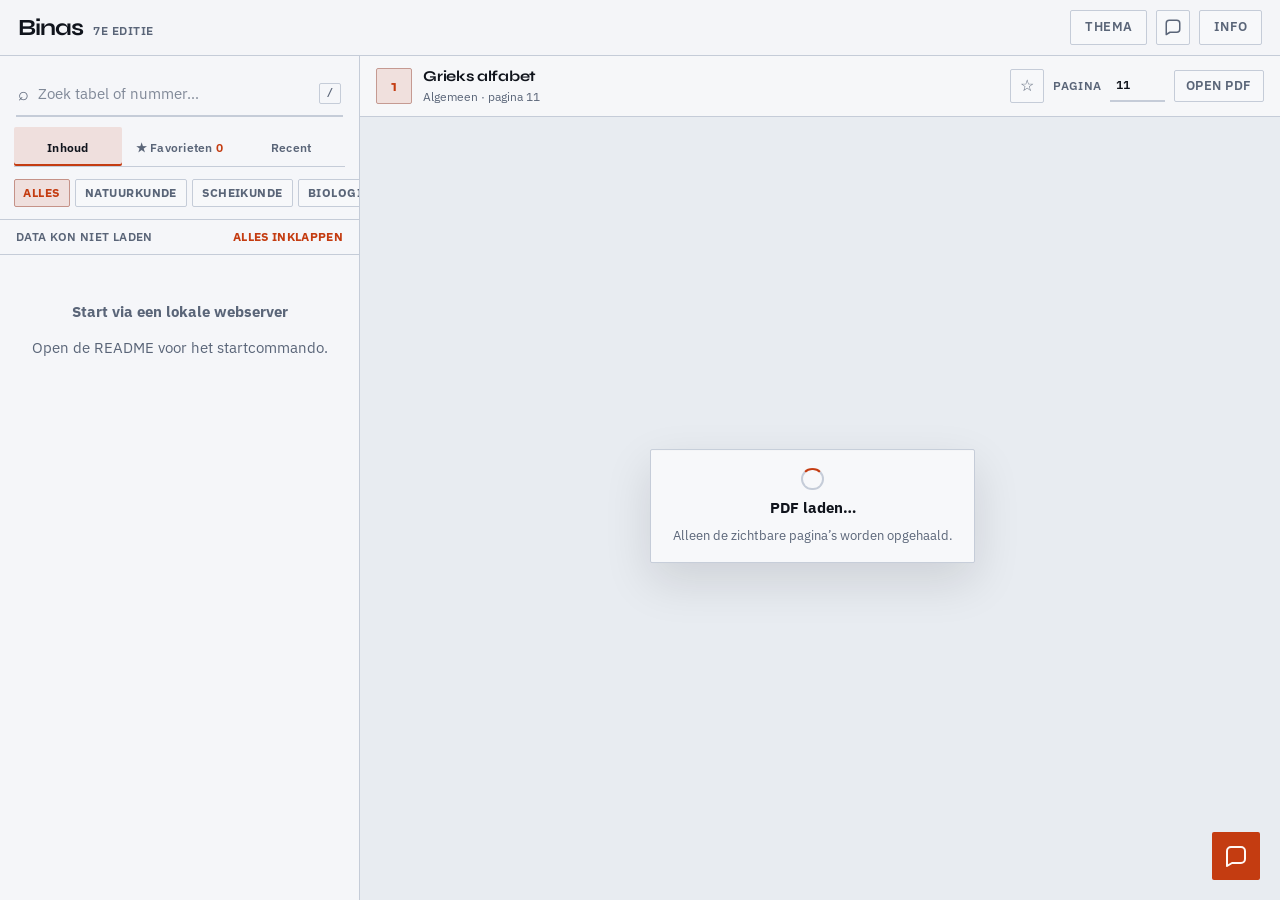
==== commit f203660c: "Optimize PDF loading with HTTP range requests and lazy page fetch. Stops PDF.js from downloading the" ====
--- a/index.html
+++ b/index.html
@@ -5,7 +5,7 @@
   <meta name="viewport" content="width=device-width,initial-scale=1">
   <meta name="description" content="Lokale digitale Binas-tabelzoeker">
   <title>Digitale Binas — tabelzoeker</title>
-  <link rel="icon" href="favicon.svg" type="image/svg+xml">
+  <link rel="icon" href="favicon.svg?v=cyfers1" type="image/svg+xml">
   <link rel="stylesheet" href="styles.css?v=cyfers1">
   <style>
     .chat-fab svg, #chatHeaderButton svg { pointer-events: none; }
@@ -67,7 +67,7 @@
       </div>
       <div class="pdf-wrap">
         <div class="pdf-viewer" id="pdfViewer" role="document" aria-label="Binas PDF" tabindex="0">
-          <div class="pdf-loading" id="pdfLoading"><span class="spinner"></span><b>PDF laden…</b><small>De eerste keer kan dit even duren.</small></div>
+          <div class="pdf-loading" id="pdfLoading"><span class="spinner"></span><b>PDF laden…</b><small>Alleen de zichtbare pagina’s worden opgehaald.</small></div>
         </div>
       </div>
     </section>
@@ -133,6 +133,6 @@
       if (event.key === 'Escape') window.toggleBinasChat(false);
     });
   </script>
-  <script type="module" src="app.js?v=highlight6"></script>
+  <script type="module" src="app.js?v=pdfload1"></script>
 </body>
 </html>
